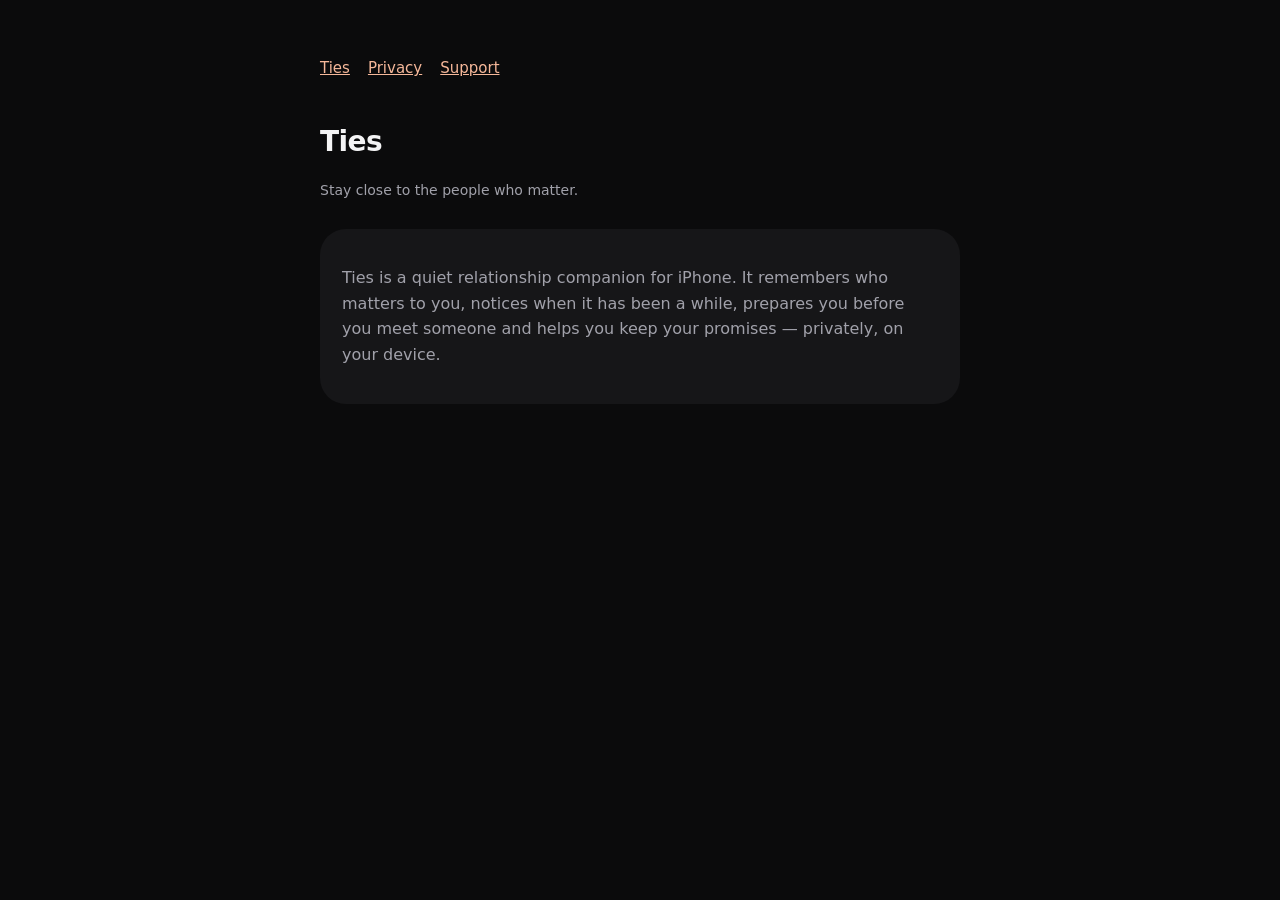
==== index.html @ 231cc69c "Ties site: landing, privacy policy, support" ====
<!doctype html><html lang="en"><head><meta charset="utf-8"><meta name="viewport" content="width=device-width,initial-scale=1"><title>Ties – Stay Close</title><link rel="stylesheet" href="style.css"></head><body><main><nav><a href="./">Ties</a><a href="privacy.html">Privacy</a><a href="support.html">Support</a></nav>
<h1>Ties</h1><p class="meta">Stay close to the people who matter.</p>
<div class="card"><p>Ties is a quiet relationship companion for iPhone. It remembers who matters to you, notices when it has been a while, prepares you before you meet someone and helps you keep your promises — privately, on your device.</p></div>
</main></body></html>
---- style.css ----
:root{--bg:#0b0b0c;--card:#161618;--t1:#f4f4f5;--t2:#a1a1aa;--accent:#f6b89a}
*{box-sizing:border-box}body{margin:0;background:var(--bg);color:var(--t1);font:16px/1.6 -apple-system,BlinkMacSystemFont,"SF Pro Text",system-ui,sans-serif}
main{max-width:680px;margin:0 auto;padding:56px 20px 80px}h1{font-size:28px;letter-spacing:-.02em;margin:0 0 6px}
h2{font-size:17px;margin:32px 0 6px}p,li{color:var(--t2)}a{color:var(--accent)}.meta{color:var(--t2);font-size:14px;margin-bottom:28px}
.card{background:var(--card);border-radius:26px;padding:20px 22px;margin:18px 0}nav{display:flex;gap:18px;font-size:15px;margin-bottom:40px}
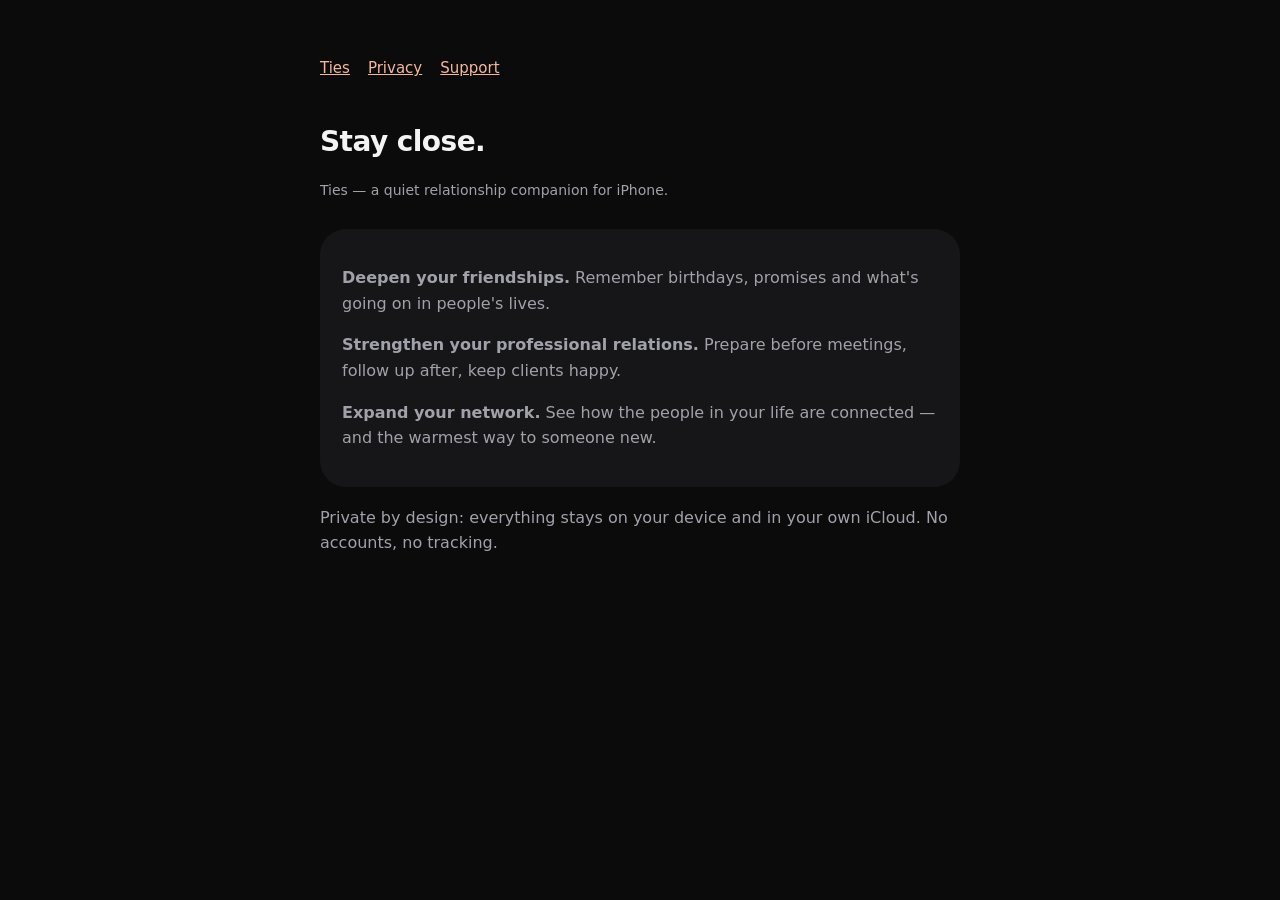
==== commit 745f1651: "Landing: new claims" ====
--- a/index.html
+++ b/index.html
@@ -1,4 +1,7 @@
-<!doctype html><html lang="en"><head><meta charset="utf-8"><meta name="viewport" content="width=device-width,initial-scale=1"><title>Ties – Stay Close</title><link rel="stylesheet" href="style.css"></head><body><main><nav><a href="./">Ties</a><a href="privacy.html">Privacy</a><a href="support.html">Support</a></nav>
-<h1>Ties</h1><p class="meta">Stay close to the people who matter.</p>
-<div class="card"><p>Ties is a quiet relationship companion for iPhone. It remembers who matters to you, notices when it has been a while, prepares you before you meet someone and helps you keep your promises — privately, on your device.</p></div>
+<!doctype html><html lang="en"><head><meta charset="utf-8"><meta name="viewport" content="width=device-width,initial-scale=1"><title>Ties – Stay close</title><link rel="stylesheet" href="style.css"></head><body><main><nav><a href="./">Ties</a><a href="privacy.html">Privacy</a><a href="support.html">Support</a></nav>
+<h1>Stay close.</h1><p class="meta">Ties — a quiet relationship companion for iPhone.</p>
+<div class="card"><p><strong>Deepen your friendships.</strong> Remember birthdays, promises and what's going on in people's lives.</p>
+<p><strong>Strengthen your professional relations.</strong> Prepare before meetings, follow up after, keep clients happy.</p>
+<p><strong>Expand your network.</strong> See how the people in your life are connected — and the warmest way to someone new.</p></div>
+<p>Private by design: everything stays on your device and in your own iCloud. No accounts, no tracking.</p>
 </main></body></html>
